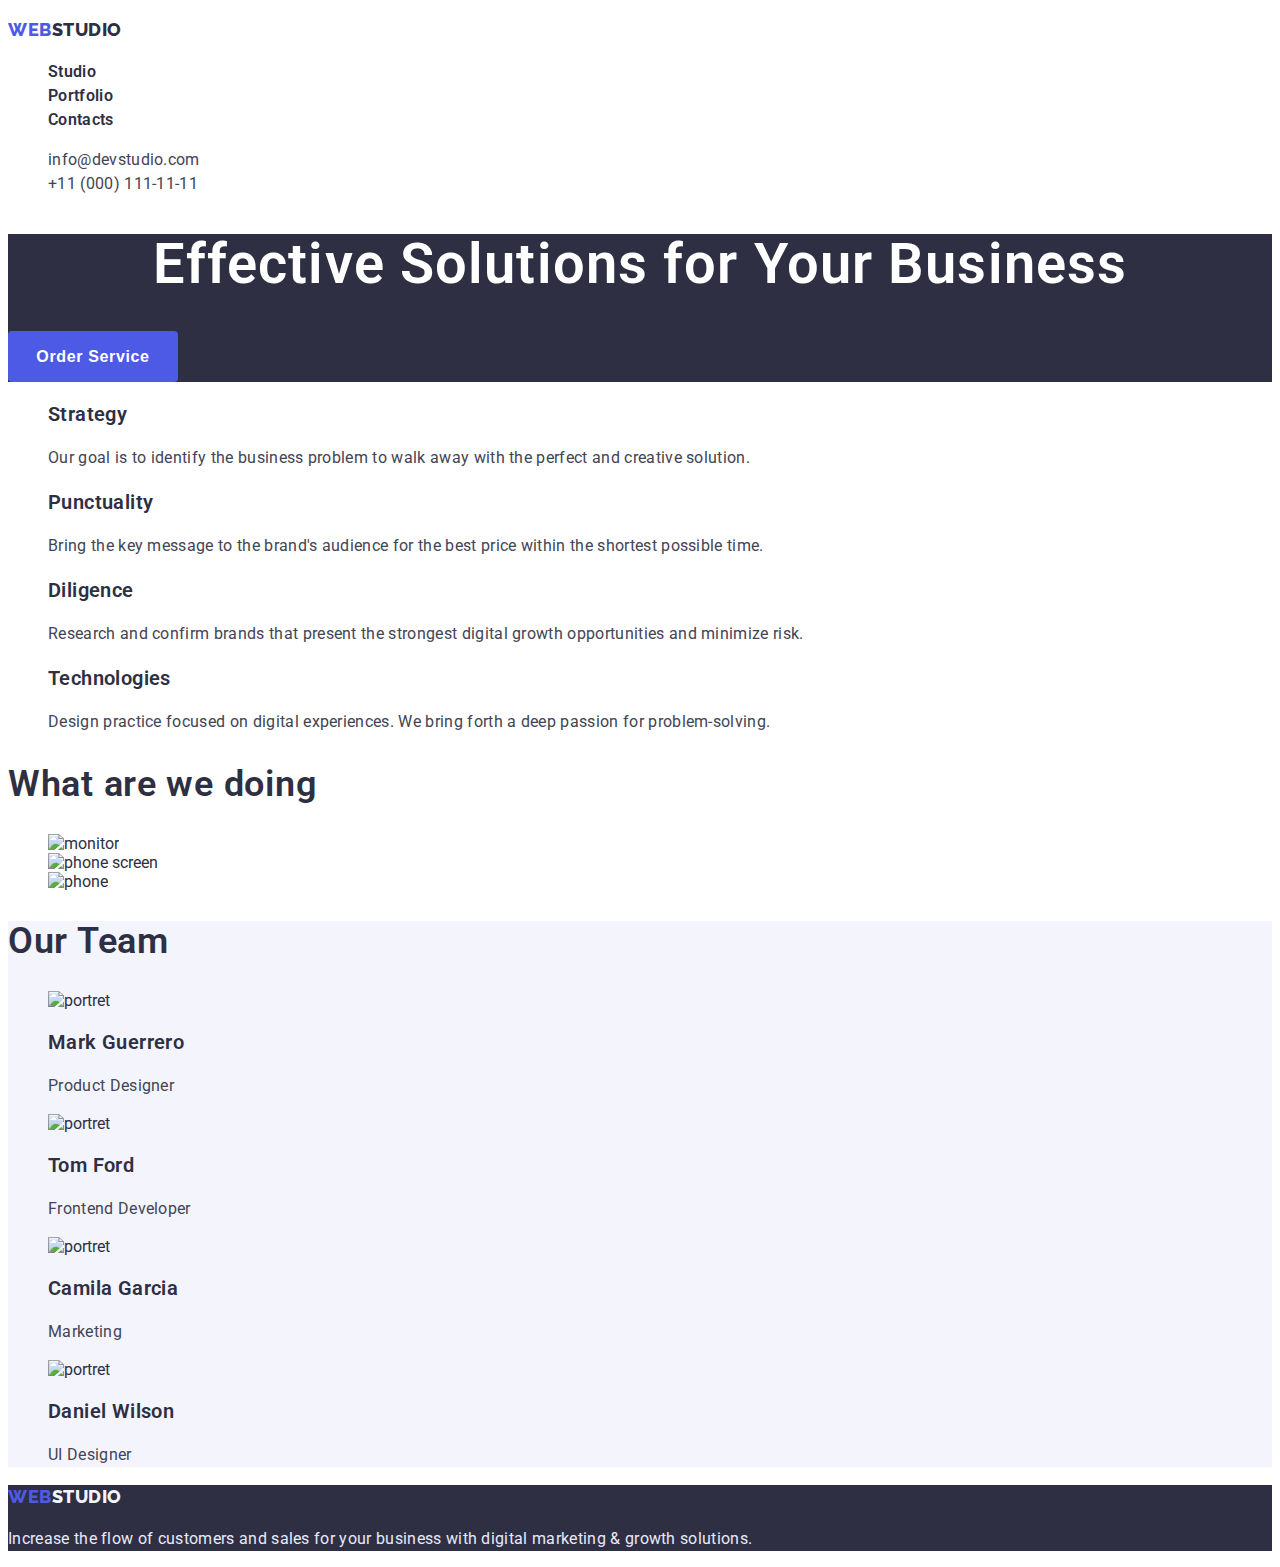
==== index.html @ fec21ac6 "1" ====
<!DOCTYPE html>
<html lang="en">
  <head>
    <meta charset="UTF-8" />
    <meta http-equiv="X-UA-Compatible" content="IE=edge" />
    <meta name="viewport" content="width=device-width, initial-scale=1.0" />
    <title>Studio</title>
    <link
      href="https://fonts.googleapis.com/css2?family=Raleway:wght@800&family=Roboto:wght@400;500;700&display=swap"
      rel="stylesheet"
    />
    <link rel="stylesheet" href="./css/styles.css" />
  </head>
  <body>
    <header>
      <nav>
        <a href="/">
          <p class="labe_studio"><span class="labe_web">WEB</span>STUDIO</p>
        </a>

        <ul>
          <li><a href="" class="nav_list"> Studio</a></li>
          <li><a href="./portfolio.html" class="nav_list"> Portfolio</a></li>
          <li><a href="" class="nav_list"> Contacts</a></li>
        </ul>
      </nav>
      <ul>
        <li><a href="mailto:" class="color_contact">info@devstudio.com</a></li>
        <li><a href="tel:" class="color_contact">+11 (000) 111-11-11</a></li>
      </ul>
    </header>
    <main>
      <!-----------------HERO----------------- -->
      <div>
        <section class="hero">
          <h1 class="title-hero">Effective Solutions for Your Business</h1>
          <button type="button" class="btn_hero">Order Service</button>
        </section>
      </div>
      <!--------------advantages------------ -->
      <section>
        <ul>
          <li>
            <h3 class="advantages_name">Strategy</h3>
            <p class="advantages_text">
              Our goal is to identify the business problem to walk away with the
              perfect and creative solution.
            </p>
          </li>
          <li>
            <h3 class="advantages_name">Punctuality</h3>
            <p class="advantages_text">
              Bring the key message to the brand's audience for the best price
              within the shortest possible time.
            </p>
          </li>
          <li>
            <h3 class="advantages_name">Diligence</h3>
            <p class="advantages_text">
              Research and confirm brands that present the strongest digital
              growth opportunities and minimize risk.
            </p>
          </li>
          <li>
            <h3 class="advantages_name">Technologies</h3>
            <p class="advantages_text">
              Design practice focused on digital experiences. We bring forth a
              deep passion for problem-solving.
            </p>
          </li>
        </ul>
      </section>
      <!------------------our job--------------- -->
      <section>
        <h2 class="title_our_job">What are we doing</h2>
        <ul>
          <li><img src="./images/img1.jpg" alt="monitor" width="360" /></li>
          <li>
            <img src="./images/img2.jpg" alt="phone screen" width="360" />
          </li>
          <li><img src="./images/img3.jpg" alt="phone" width="360" /></li>
        </ul>
      </section>
      <!------------------team--------------- -->
      <section class="team">
        <h2 class="title_team">Our Team</h2>
        <ul>
          <li>
            <img src="./images/portret_1.jpg" alt="portret" width="264" />
            <h3 class="team_names">Mark Guerrero</h3>
            <p class="team_specialty">Product Designer</p>
          </li>
          <li>
            <img src="./images/portret_2.jpg" alt="portret" width="264" />
            <h3 class="team_names">Tom Ford</h3>
            <p class="team_specialty">Frontend Developer</p>
          </li>
          <li>
            <img src="./images/portret_3.jpg" alt="portret" width="264" />
            <h3 class="team_names">Camila Garcia</h3>
            <p class="team_specialty">Marketing</p>
          </li>
          <li>
            <img src="./images/portret_4.jpg" alt="portret" width="264" />
            <h3 class="team_names">Daniel Wilson</h3>
            <p class="team_specialty">UI Designer</p>
          </li>
        </ul>
      </section>
    </main>
    <!----------------------------FOOTER------------------ -->
    <footer class="footer">
      <a href="/">
        <p class="footer_studio"><span class="footer_web">WEB</span>STUDIO</p>
      </a>
      <p class="footer_text">
        Increase the flow of customers and sales for your business with digital
        marketing & growth solutions.
      </p>
    </footer>
  </body>
</html>
---- css/styles.css ----
:root {
    --brand-button-color:#4D5AE5;
    --basic-color:#2E2F42;
    --minor-color: #434455;
    --hero-bg-color:#2E2F42;
    --text-white-color:#FFFFFF;
    --footer-text-studio:#F4F4FD;
    --footer-text :#E7E9FC;
    --portfolio-btn:#F4F4FD;

}


a {text-decoration: none;
}

body {
    font-family: 'Roboto', sans-serif;
    /* font-family: 'Raleway', sans-serif; */
    color: var(--basic-color);
}

li{list-style-type: none;}



/* -----------------------HEADER-------------------------------- */
.labe_web{
    color:var(--brand-button-color);
    font-family: 'Raleway', sans-serif;}

.labe_studio{
        font-family: 'Raleway', sans-serif;
        color:var(--basic-color);
        font-family: 'Raleway';
        font-style: normal;
        font-weight: 800;
        font-size: 18px;
        line-height: 24px;
        letter-spacing: 0.03em;
        
}

.nav_list{
    color: var(--basic-color);
    font-weight: 600;
     font-size: 16px;
     line-height: 24px;
    letter-spacing: 0.02em;
}

 .color_contact{
    color: var(--minor-color);
    font-weight: 400;
        font-size: 16px;
        line-height: 24px;
        letter-spacing: 0.02em;
 }
/* -------------------------------hero--------------------- */
 .hero{background-color:var(--hero-bg-color)}


.title-hero {
    color:var(--text-white-color);
    font-weight: 600;
        font-size: 56px;
        line-height: 60px;
        text-align: center;
        letter-spacing: 0.02em;
}
.btn_hero{

            background-color: var(--brand-button-color);
            color: var(--text-white-color);
           border-radius: 4px;
           width: 170px;
            height: 51px;
            border: currentColor;
            font-weight: 600;
            font-size: 16px;
            line-height: 19px;
             letter-spacing: 0.04em;

}

/* -----------------------advantages---------------- */
.advantages_name{
    color: var(--basic-color
);
    font-weight: 600;
    font-size: 20px;
    line-height: 24px;
    letter-spacing: 0.02em;
}

.advantages_text{
 color: var(--minor-color);
font-weight: 400;
    font-size: 16px;
    line-height: 24px;
    letter-spacing: 0.02em;
}

/* ---------------------our-job-------------- */
.title_our_job{
    color: var(--basic-color);
    font-weight: 600;
        font-size: 36px;
        line-height: 40px;
        letter-spacing: 0.02em;
}

/* ------------------team------------------ */
.team{background-color: var(--portfolio-btn);}
.title_team{
color: var(--basic-color);
font-weight: 600;
    font-size: 36px;
    line-height: 40px;
    letter-spacing: 0.02em;
}

.team_names{
    color: var(--basic-color);
        font-weight: 600;
        font-size: 20px;
        line-height: 24px;
        letter-spacing: 0.02em;

}
.team_specialty{
color: var(--minor-color);
    font-weight: 400;
    font-size: 16px;
    line-height: 24px;
    letter-spacing: 0.02em;
}

/* ----------------------FOOTER------------------ */

.footer{background-color: var(--hero-bg-color);}
.footer_web {
    color: var(--brand-button-color);
    font-family: 'Raleway', sans-serif;
}

.footer_studio {
    font-family: 'Raleway', sans-serif;
    color: var(--footer-text-studio);
    font-family: 'Raleway';
    font-style: normal;
    font-weight: 800;
    font-size: 18px;
    line-height: 24px;
    letter-spacing: 0.03em;

}
.footer_text{ 
    color: var(--footer-text);
    font-weight: 400;
        font-size: 16px;
        line-height: 24px;
        
    
        letter-spacing: 0.02em;}

    /* ============================PORTFOLIO================================ */
    .btn_portfolio{ 
        background-color: var(--portfolio-btn);
        color: var(--brand-button-color);
        border: 1px solid #E7E9FC;
            border-radius: 4px;
        font-weight: 600;
            font-size: 16px;
            line-height: 24px;
            letter-spacing: 0.04em;
    }
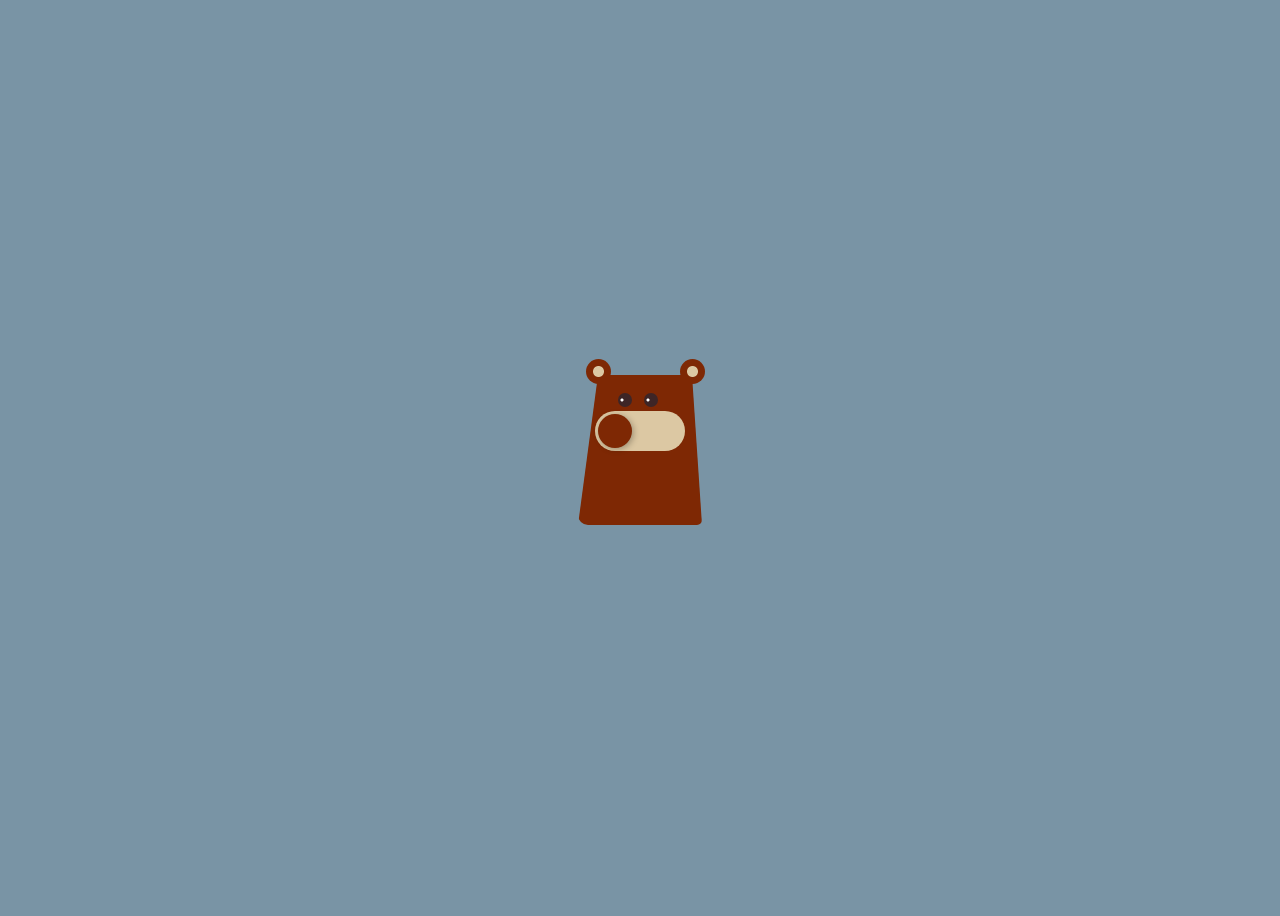
==== commit c80a575d: "bear" ====
--- a/index.html
+++ b/index.html
@@ -12,111 +12,15 @@
     <link rel="stylesheet" href="./css/styles.css" />
   </head>
   <body>
-    <header>
-      <nav>
-        <a href="/">
-          <p class="labe_studio"><span class="labe_web">WEB</span>STUDIO</p>
-        </a>
-
-        <ul>
-          <li><a href="" class="nav_list"> Studio</a></li>
-          <li><a href="./portfolio.html" class="nav_list"> Portfolio</a></li>
-          <li><a href="" class="nav_list"> Contacts</a></li>
-        </ul>
-      </nav>
-      <ul>
-        <li><a href="mailto:" class="color_contact">info@devstudio.com</a></li>
-        <li><a href="tel:" class="color_contact">+11 (000) 111-11-11</a></li>
-      </ul>
-    </header>
-    <main>
-      <!-----------------HERO----------------- -->
-      <div>
-        <section class="hero">
-          <h1 class="title-hero">Effective Solutions for Your Business</h1>
-          <button type="button" class="btn_hero">Order Service</button>
-        </section>
-      </div>
-      <!--------------advantages------------ -->
-      <section>
-        <ul>
-          <li>
-            <h3 class="advantages_name">Strategy</h3>
-            <p class="advantages_text">
-              Our goal is to identify the business problem to walk away with the
-              perfect and creative solution.
-            </p>
-          </li>
-          <li>
-            <h3 class="advantages_name">Punctuality</h3>
-            <p class="advantages_text">
-              Bring the key message to the brand's audience for the best price
-              within the shortest possible time.
-            </p>
-          </li>
-          <li>
-            <h3 class="advantages_name">Diligence</h3>
-            <p class="advantages_text">
-              Research and confirm brands that present the strongest digital
-              growth opportunities and minimize risk.
-            </p>
-          </li>
-          <li>
-            <h3 class="advantages_name">Technologies</h3>
-            <p class="advantages_text">
-              Design practice focused on digital experiences. We bring forth a
-              deep passion for problem-solving.
-            </p>
-          </li>
-        </ul>
-      </section>
-      <!------------------our job--------------- -->
-      <section>
-        <h2 class="title_our_job">What are we doing</h2>
-        <ul>
-          <li><img src="./images/img1.jpg" alt="monitor" width="360" /></li>
-          <li>
-            <img src="./images/img2.jpg" alt="phone screen" width="360" />
-          </li>
-          <li><img src="./images/img3.jpg" alt="phone" width="360" /></li>
-        </ul>
-      </section>
-      <!------------------team--------------- -->
-      <section class="team">
-        <h2 class="title_team">Our Team</h2>
-        <ul>
-          <li>
-            <img src="./images/portret_1.jpg" alt="portret" width="264" />
-            <h3 class="team_names">Mark Guerrero</h3>
-            <p class="team_specialty">Product Designer</p>
-          </li>
-          <li>
-            <img src="./images/portret_2.jpg" alt="portret" width="264" />
-            <h3 class="team_names">Tom Ford</h3>
-            <p class="team_specialty">Frontend Developer</p>
-          </li>
-          <li>
-            <img src="./images/portret_3.jpg" alt="portret" width="264" />
-            <h3 class="team_names">Camila Garcia</h3>
-            <p class="team_specialty">Marketing</p>
-          </li>
-          <li>
-            <img src="./images/portret_4.jpg" alt="portret" width="264" />
-            <h3 class="team_names">Daniel Wilson</h3>
-            <p class="team_specialty">UI Designer</p>
-          </li>
-        </ul>
-      </section>
-    </main>
-    <!----------------------------FOOTER------------------ -->
-    <footer class="footer">
-      <a href="/">
-        <p class="footer_studio"><span class="footer_web">WEB</span>STUDIO</p>
-      </a>
-      <p class="footer_text">
-        Increase the flow of customers and sales for your business with digital
-        marketing & growth solutions.
-      </p>
-    </footer>
+    <div class="toggleWrapper">
+  <input type="checkbox" class="dn" id="dn"/>
+    <label for="dn" class="toggle">
+    <span class="toggle__handler">
+  </label>
+  <div class="bear-body">
+    <span class="eye left"></span>
+    <span class="eye right"></span>
+  </div>
+</div> 
   </body>
-</html>
+    --- a/css/styles.css
+++ b/css/styles.css
@@ -1,178 +1,118 @@
-
-:root {
-    --brand-button-color:#4D5AE5;
-    --basic-color:#2E2F42;
-    --minor-color: #434455;
-    --hero-bg-color:#2E2F42;
-    --text-white-color:#FFFFFF;
-    --footer-text-studio:#F4F4FD;
-    --footer-text :#E7E9FC;
-    --portfolio-btn:#F4F4FD;
-
+body {
+    background-color: #7994a5;
+    height: 100vh;
 }
 
-
-a {text-decoration: none;
+.toggleWrapper {
+    position: absolute;
+    top: 50%;
+    left: 50%;
+    padding: 0 200px;
+    transform: translate3d(-50%, -50%, 0);
 }
 
-body {
-    font-family: 'Roboto', sans-serif;
-    /* font-family: 'Raleway', sans-serif; */
-    color: var(--basic-color);
+.toggleWrapper input {
+    position: absolute;
+    left: -99em;
 }
 
-li{list-style-type: none;}
-
-
-
-/* -----------------------HEADER-------------------------------- */
-.labe_web{
-    color:var(--brand-button-color);
-    font-family: 'Raleway', sans-serif;}
-
-.labe_studio{
-        font-family: 'Raleway', sans-serif;
-        color:var(--basic-color);
-        font-family: 'Raleway';
-        font-style: normal;
-        font-weight: 800;
-        font-size: 18px;
-        line-height: 24px;
-        letter-spacing: 0.03em;
-        
+.toggle {
+    cursor: pointer;
+    display: inline-block;
+    position: absolute;
+    width: 90px;
+    top: 36px;
+    left: 50%;
+    transform: translateX(-50%);
+    height: 40px;
+    background-color: #dcc8a3;
+    border-radius: 84px;
+    z-index: 2;
+    transition: background-color 200ms cubic-bezier(0.445, 0.05, 0.55, 0.95);
 }
 
-.nav_list{
-    color: var(--basic-color);
-    font-weight: 600;
-     font-size: 16px;
-     line-height: 24px;
-    letter-spacing: 0.02em;
+.toggle__handler {
+    display: inline-block;
+    position: relative;
+    z-index: 1;
+    top: 3px;
+    left: 3px;
+    width: 34px;
+    height: 34px;
+    background-color: #7e2804;
+    border-radius: 50px;
+    box-shadow: 0 2px 6px rgba(0, 0, 0, 0.3);
+    transition: all 400ms cubic-bezier(0.68, -0.55, 0.265, 1.55);
+    transform: rotate(-45deg);
 }
 
- .color_contact{
-    color: var(--minor-color);
-    font-weight: 400;
-        font-size: 16px;
-        line-height: 24px;
-        letter-spacing: 0.02em;
- }
-/* -------------------------------hero--------------------- */
- .hero{background-color:var(--hero-bg-color)}
-
-
-.title-hero {
-    color:var(--text-white-color);
-    font-weight: 600;
-        font-size: 56px;
-        line-height: 60px;
-        text-align: center;
-        letter-spacing: 0.02em;
-}
-.btn_hero{
-
-            background-color: var(--brand-button-color);
-            color: var(--text-white-color);
-           border-radius: 4px;
-           width: 170px;
-            height: 51px;
-            border: currentColor;
-            font-weight: 600;
-            font-size: 16px;
-            line-height: 19px;
-             letter-spacing: 0.04em;
-
+input:checked+.toggle:after {
+    color: #ffffff;
 }
 
-/* -----------------------advantages---------------- */
-.advantages_name{
-    color: var(--basic-color
-);
-    font-weight: 600;
-    font-size: 20px;
-    line-height: 24px;
-    letter-spacing: 0.02em;
+input:checked+.toggle .toggle__handler {
+    transform: translate3d(49px, 0, 0) rotate(0);
 }
 
-.advantages_text{
- color: var(--minor-color);
-font-weight: 400;
-    font-size: 16px;
-    line-height: 24px;
-    letter-spacing: 0.02em;
+input:checked+.toggle+.bear-body {
+    transform: rotateY(180deg);
 }
 
-/* ---------------------our-job-------------- */
-.title_our_job{
-    color: var(--basic-color);
-    font-weight: 600;
-        font-size: 36px;
-        line-height: 40px;
-        letter-spacing: 0.02em;
+.bear-body {
+    position: relative;
+    border-radius: 20px 10px 5px;
+    border-bottom: 150px solid #7e2804;
+    border-left: 20px solid transparent;
+    border-right: 10px solid transparent;
+    height: 0;
+    width: 94px;
 }
 
-/* ------------------team------------------ */
-.team{background-color: var(--portfolio-btn);}
-.title_team{
-color: var(--basic-color);
-font-weight: 600;
-    font-size: 36px;
-    line-height: 40px;
-    letter-spacing: 0.02em;
+.bear-body::before,
+.bear-body::after {
+    content: "";
+    position: absolute;
+    height: 25px;
+    width: 25px;
+    border-radius: 50%;
+    top: -16px;
+    background: radial-gradient(#dcc8a3 5px, #7e2804 6px);
 }
 
-.team_names{
-    color: var(--basic-color);
-        font-weight: 600;
-        font-size: 20px;
-        line-height: 24px;
-        letter-spacing: 0.02em;
-
-}
-.team_specialty{
-color: var(--minor-color);
-    font-weight: 400;
-    font-size: 16px;
-    line-height: 24px;
-    letter-spacing: 0.02em;
+.bear-body::before {
+    left: -12.5px;
 }
 
-/* ----------------------FOOTER------------------ */
-
-.footer{background-color: var(--hero-bg-color);}
-.footer_web {
-    color: var(--brand-button-color);
-    font-family: 'Raleway', sans-serif;
+.bear-body::after {
+    right: -12.5px;
 }
 
-.footer_studio {
-    font-family: 'Raleway', sans-serif;
-    color: var(--footer-text-studio);
-    font-family: 'Raleway';
-    font-style: normal;
-    font-weight: 800;
-    font-size: 18px;
-    line-height: 24px;
-    letter-spacing: 0.03em;
+.bear-body .eye {
+    position: absolute;
+    top: 18px;
+    background: #3d2526;
+    height: 14px;
+    width: 14px;
+    border-radius: 50%;
+    background-image: radial-gradient(circle at 4px, white 1px, #3d2526 2px);
+}
 
+.bear-body .eye.left {
+    left: 20px;
+    animation: blink 3s ease-in-out infinite;
 }
-.footer_text{ 
-    color: var(--footer-text);
-    font-weight: 400;
-        font-size: 16px;
-        line-height: 24px;
-        
-    
-        letter-spacing: 0.02em;}
 
-    /* ============================PORTFOLIO================================ */
-    .btn_portfolio{ 
-        background-color: var(--portfolio-btn);
-        color: var(--brand-button-color);
-        border: 1px solid #E7E9FC;
-            border-radius: 4px;
-        font-weight: 600;
-            font-size: 16px;
-            line-height: 24px;
-            letter-spacing: 0.04em;
-    }+.bear-body .eye.right {
+    left: 46px;
+    animation: blink 3.5s ease-in-out infinite;
+}
+
+@keyframes blink {
+    85% {
+        transform: rotateX(0deg);
+    }
+
+    90% {
+        transform: rotateX(90deg);
+    }
+}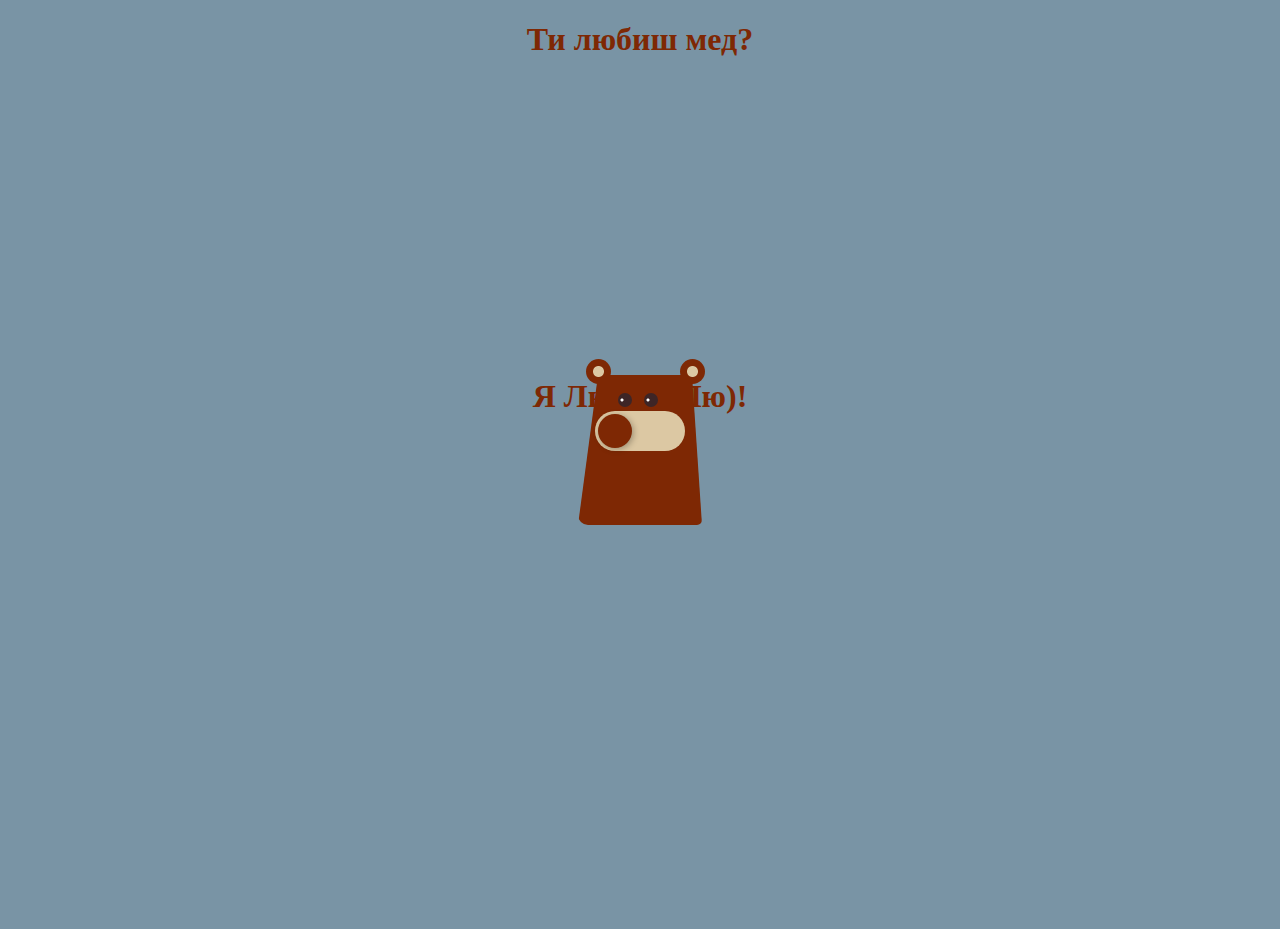
==== commit 33587b20: "lucia" ====
--- a/index.html
+++ b/index.html
@@ -4,7 +4,7 @@
     <meta charset="UTF-8" />
     <meta http-equiv="X-UA-Compatible" content="IE=edge" />
     <meta name="viewport" content="width=device-width, initial-scale=1.0" />
-    <title>Studio</title>
+    <title>МЕД-ЦЕ-СИЛА</title>
     <link
       href="https://fonts.googleapis.com/css2?family=Raleway:wght@800&family=Roboto:wght@400;500;700&display=swap"
       rel="stylesheet"
@@ -12,6 +12,11 @@
     <link rel="stylesheet" href="./css/styles.css" />
   </head>
   <body>
+  <header>
+    <h1 class="h1">Ти любиш мед?</h1>
+  </header>
+  <!-- -------------------bear------------------- -->
+  
     <div class="toggleWrapper">
   <input type="checkbox" class="dn" id="dn"/>
     <label for="dn" class="toggle">
@@ -19,8 +24,15 @@
   </label>
   <div class="bear-body">
     <span class="eye left"></span>
+    
     <span class="eye right"></span>
+    
   </div>
 </div> 
+<!-- ---------------bear------------------------ -->
+<h1 class="h2">Я Люблю Лю)!</h1>
+
+
+
   </body>
     --- a/css/styles.css
+++ b/css/styles.css
@@ -1,3 +1,17 @@
+
+ul{list-style-type: none;}
+.h1{color: #7e2804;
+text-align: center;}
+.h2{color: #7e2804;
+    text-align: center;
+    margin-top: 320px;
+}
+
+
+
+
+
+/* -----------------BEAR--------------------------- */
 body {
     background-color: #7994a5;
     height: 100vh;
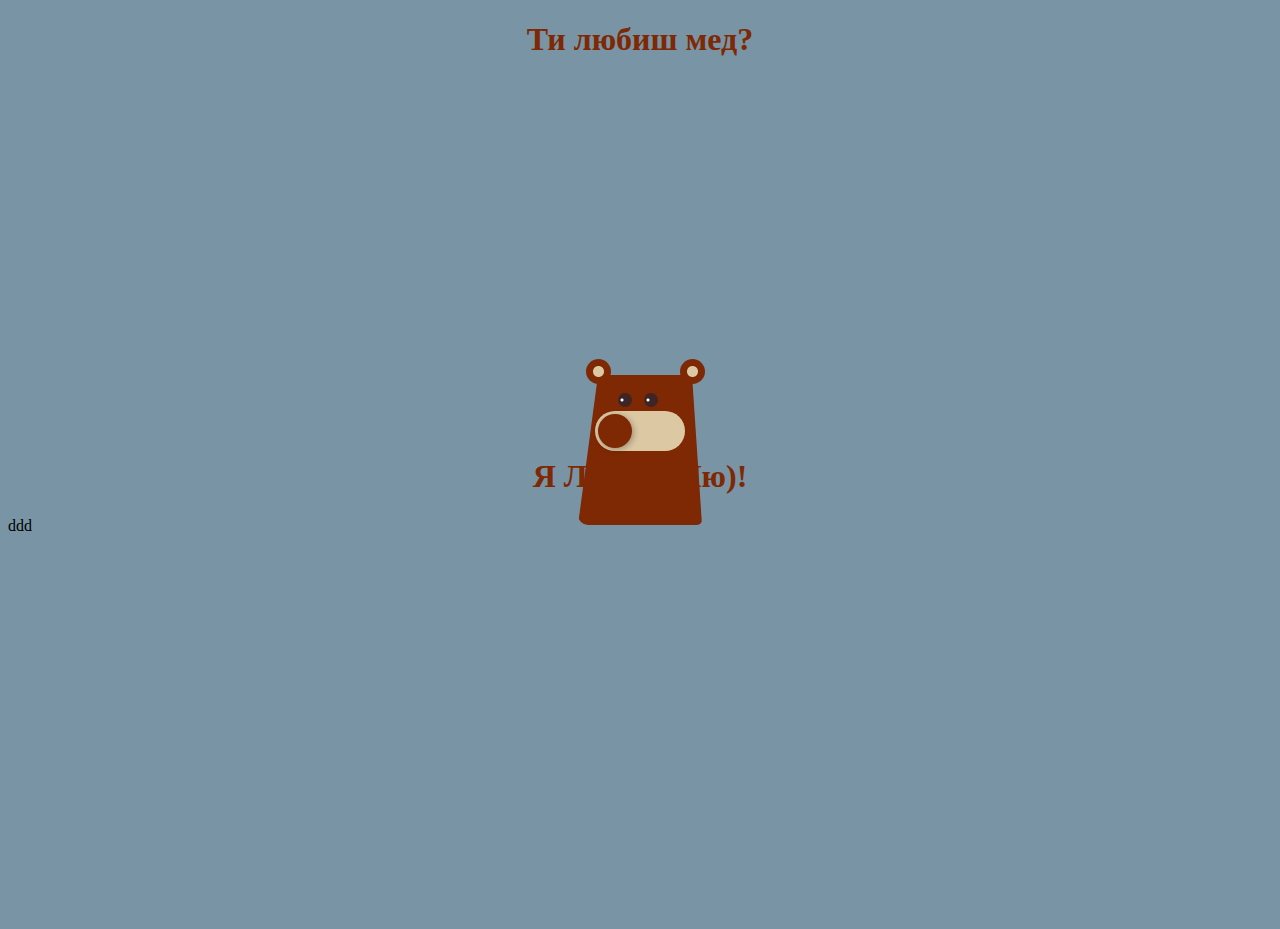
==== commit 0edf0a09: "fix_lu" ====
--- a/index.html
+++ b/index.html
@@ -32,7 +32,7 @@
 <!-- ---------------bear------------------------ -->
 <h1 class="h2">Я Люблю Лю)!</h1>
 
-
+<div>ddd</div>
 
   </body>
     --- a/css/styles.css
+++ b/css/styles.css
@@ -4,7 +4,7 @@
 text-align: center;}
 .h2{color: #7e2804;
     text-align: center;
-    margin-top: 320px;
+    margin-top: 400px;
 }
 
 
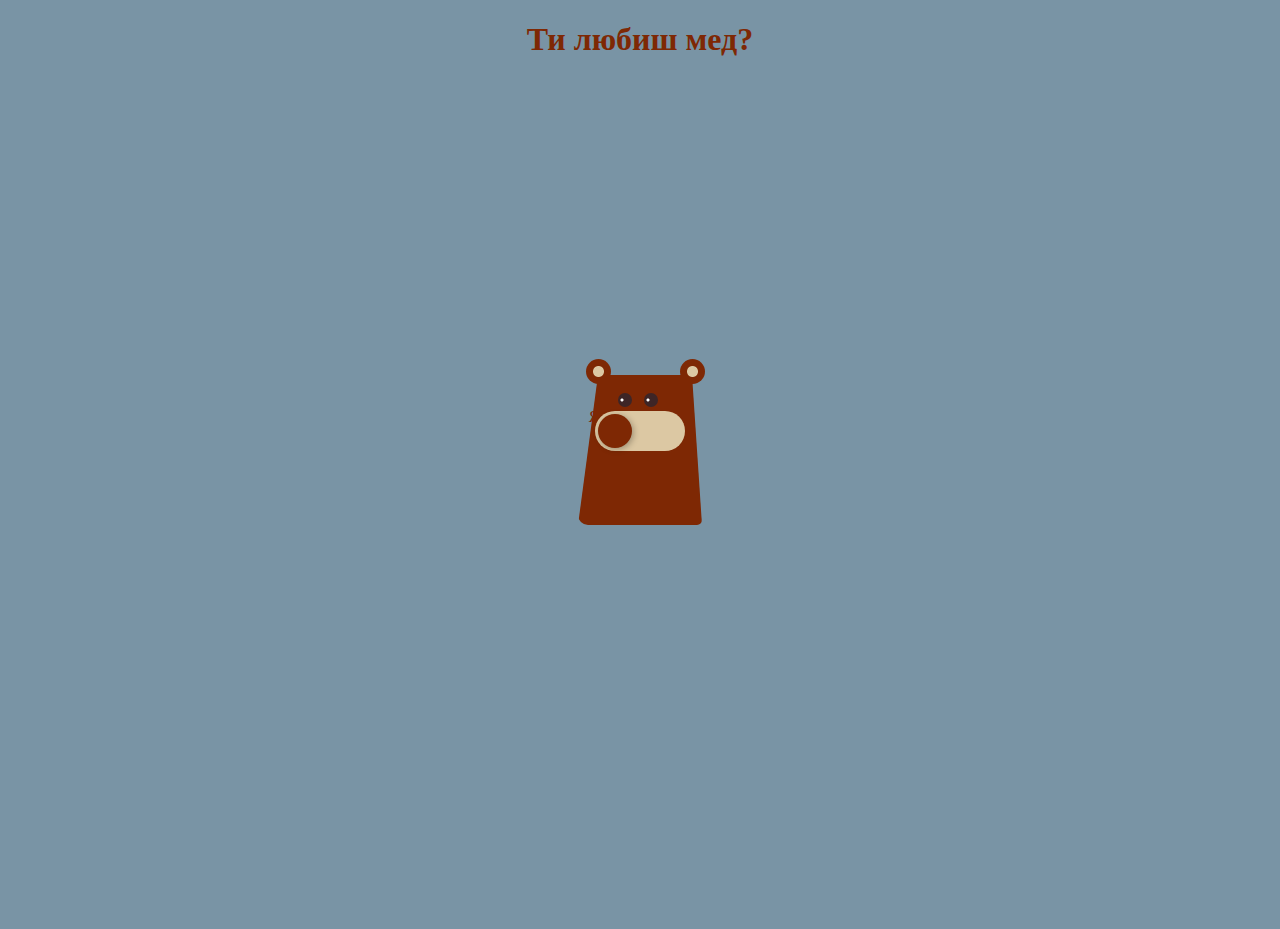
==== commit 9aecdd01: "3" ====
--- a/index.html
+++ b/index.html
@@ -30,9 +30,9 @@
   </div>
 </div> 
 <!-- ---------------bear------------------------ -->
-<h1 class="h2">Я Люблю Лю)!</h1>
+<h1 class="h2"></h1>
 
-<div>ddd</div>
+<div class="lu" >Я Люблю Лю)!</div>
 
   </body>
     --- a/css/styles.css
+++ b/css/styles.css
@@ -4,9 +4,12 @@
 text-align: center;}
 .h2{color: #7e2804;
     text-align: center;
-    margin-top: 400px;
+    margin-top: 300px;
+    
 }
-
+.lu{color: #7e2804;
+text-align: center;
+margin-top: 350px;}
 
 
 
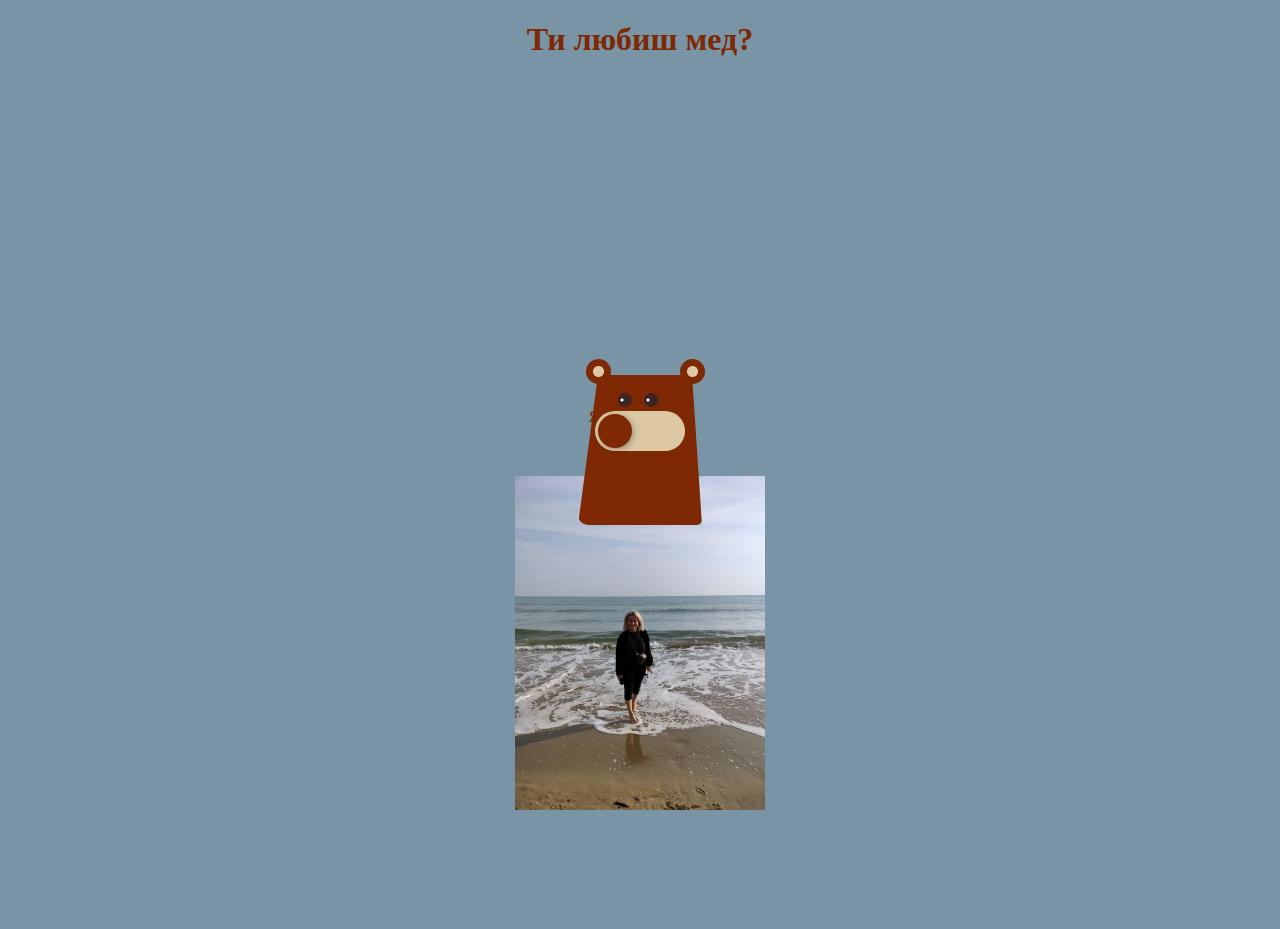
==== commit d88db340: "FOTO+" ====
--- a/index.html
+++ b/index.html
@@ -33,6 +33,7 @@
 <h1 class="h2"></h1>
 
 <div class="lu" >Я Люблю Лю)!</div>
+<div class="picture" ><img src="./image/Lusia_beAR.jpg" alt="we" width="250"></div>
 
   </body>
     --- a/css/styles.css
+++ b/css/styles.css
@@ -11,7 +11,8 @@
 text-align: center;
 margin-top: 350px;}
 
-
+.picture{text-align: center;
+margin-top: 50px;}
 
 
 /* -----------------BEAR--------------------------- */
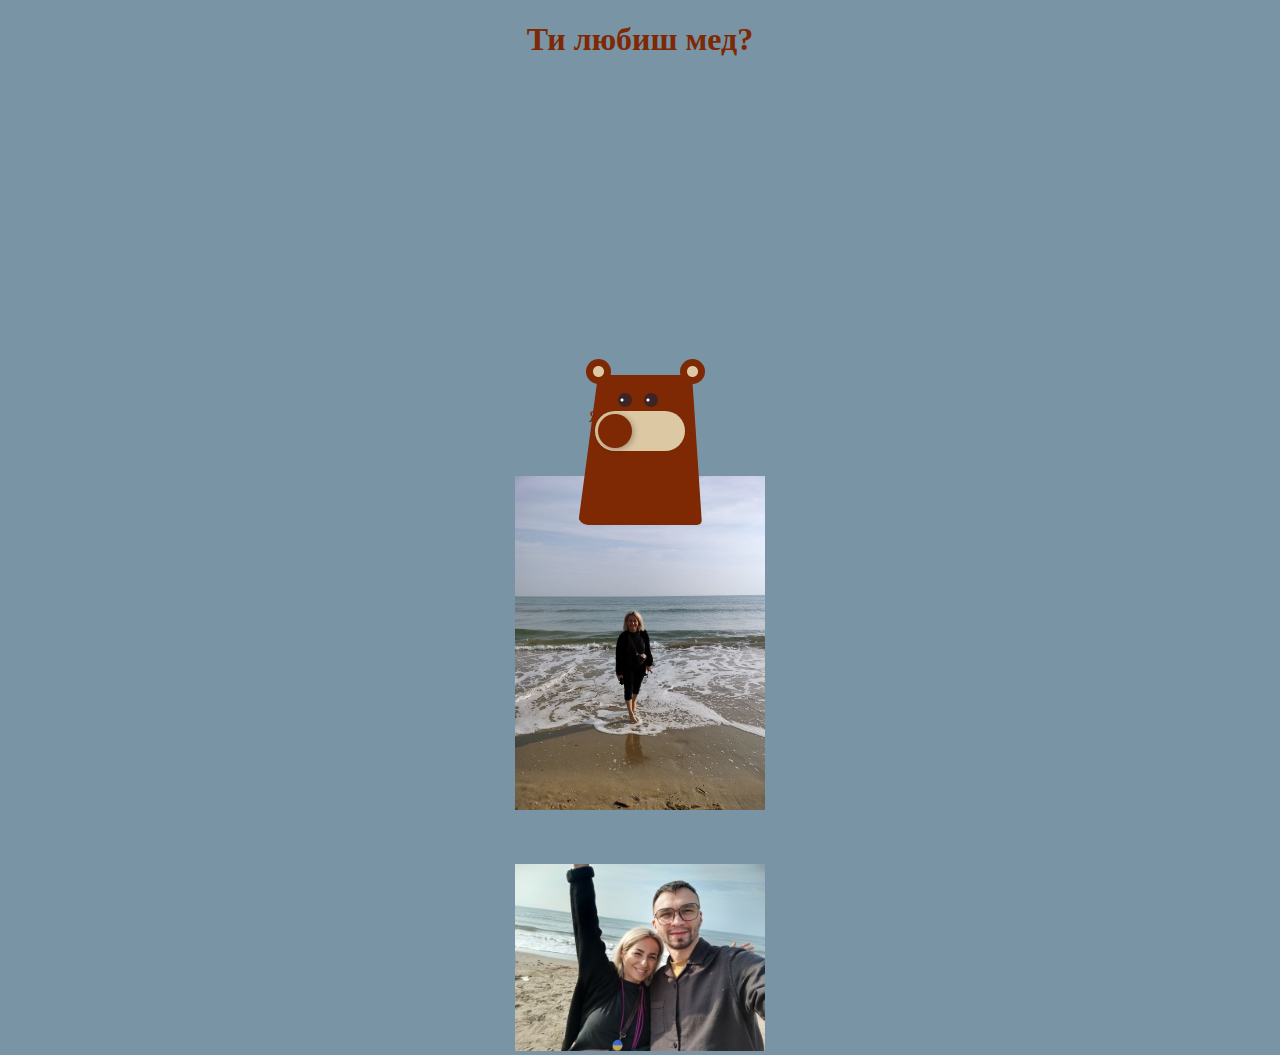
==== commit 7b3ebab1: "2_FOTO" ====
--- a/index.html
+++ b/index.html
@@ -34,6 +34,6 @@
 
 <div class="lu" >Я Люблю Лю)!</div>
 <div class="picture" ><img src="./image/Lusia_beAR.jpg" alt="we" width="250"></div>
-
+<div class="picture" ><img src="./image/WE_ARE.jpg" alt="we_ARE" width="250"></div>
   </body>
     